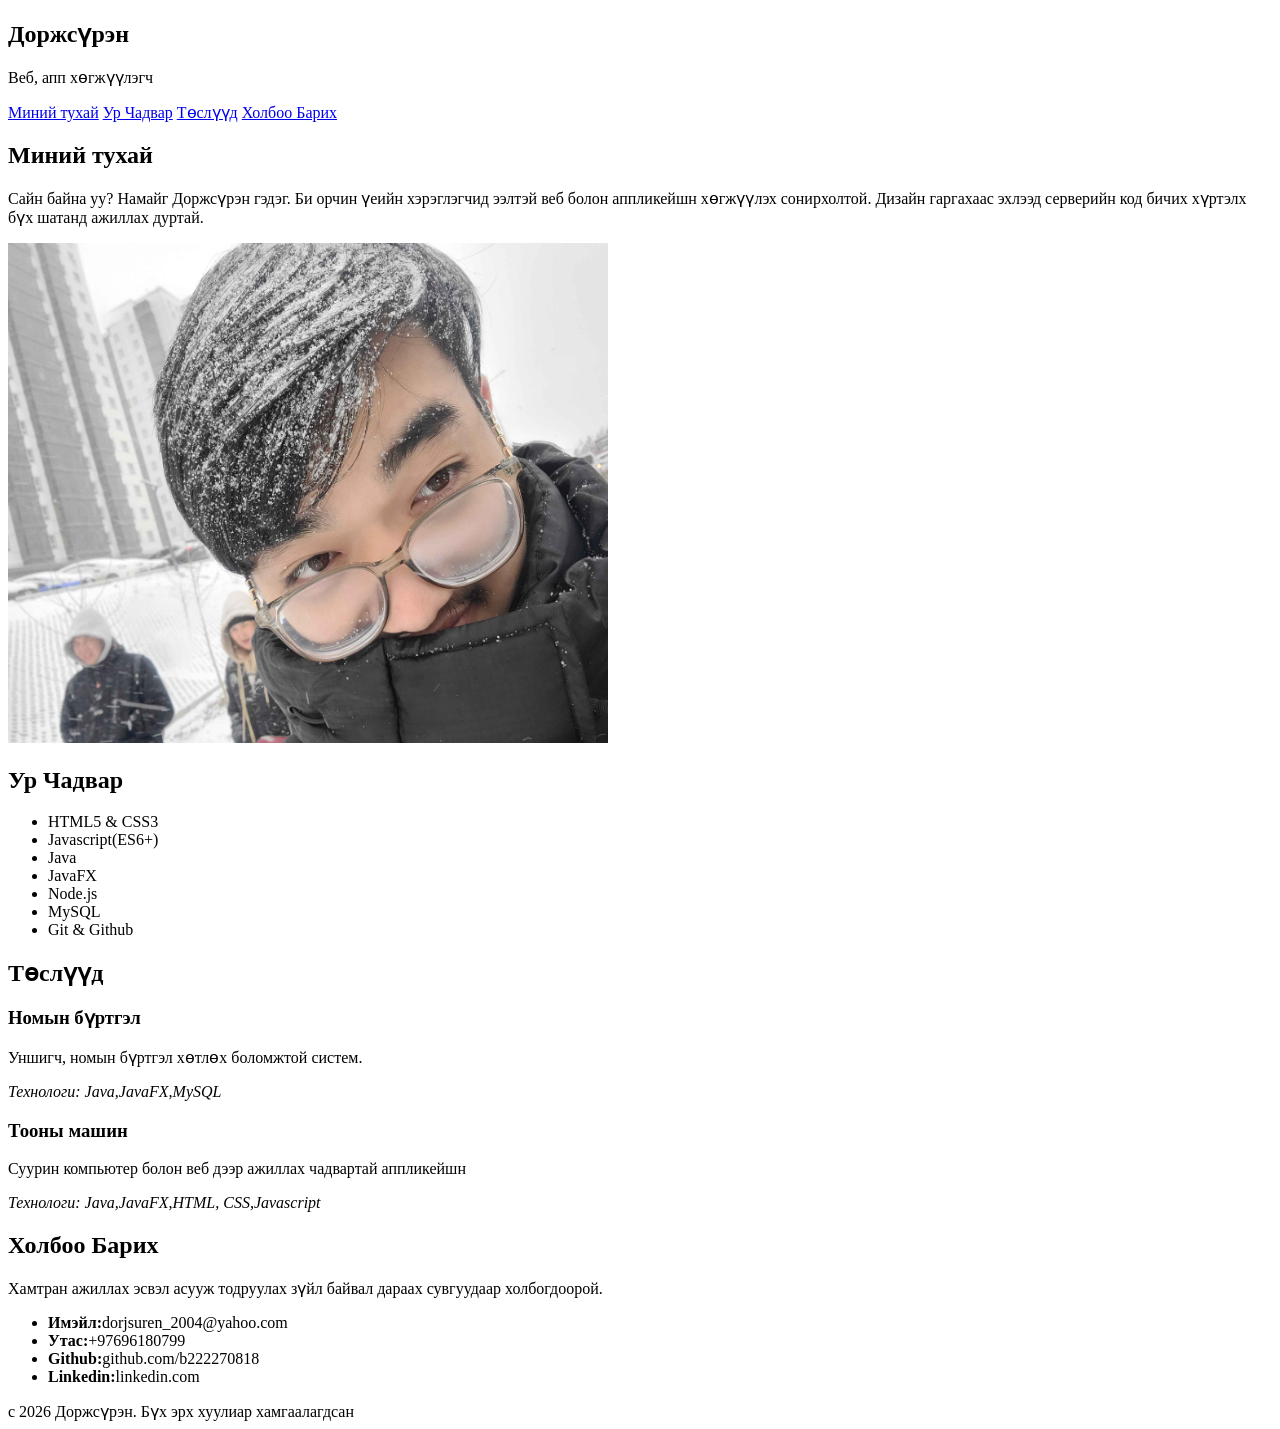
==== index.html @ 14543f20 "Created initial version of the Web Calculator project" ====
<!DOCTYPE html>
<head>

</head>
<body>
    <h2>Доржсүрэн</h2>
    <p>Веб, апп хөгжүүлэгч</p>
    <a href = "#aboutme">Миний тухай</a>
    <a href = "#capabilities">Ур Чадвар</a>
    <a href = "#projects">Төслүүд</a>
    <a href = "#contact">Холбоо Барих</a>
    <h2 id="aboutme">Миний тухай</h2>
    <p>Сайн байна уу? Намайг Доржсүрэн гэдэг. Би орчин үеийн хэрэглэгчид ээлтэй веб болон аппликейшн хөгжүүлэх сонирхолтой. Дизайн гаргахаас эхлээд серверийн код бичих хүртэлх бүх шатанд ажиллах дуртай.</p>
    <img src="20241020_104405.jpg" alt="Me" width="600" height="500"></img>
    <h2 id="capabilities">Ур Чадвар</h2>
    <ul>
        <li>HTML5 & CSS3</li>
        <li>Javascript(ES6+)</li>
        <li>Java</li>
        <li>JavaFX</li>
        <li>Node.js</li>
        <li>MySQL</li>
        <li>Git & Github</li>
    </ul>
    <h2 id="projects">Төслүүд</h2>
    <h3>Номын бүртгэл</h3>
    <p>Уншигч, номын бүртгэл хөтлөх боломжтой систем.</p>
    <em>Технологи: Java,JavaFX,MySQL</em>
    <h3>Тооны машин</h3>
    <p>Суурин компьютер болон веб дээр ажиллах чадвартай аппликейшн</p>
    <em>Технологи: Java,JavaFX,HTML, CSS,Javascript</em>
    <h2 id="contact">Холбоо Барих</h2>
    <p>Хамтран ажиллах эсвэл асууж тодруулах зүйл байвал дараах сувгуудаар холбогдоорой.</p>
    <ul>
        <li><b>Имэйл:</b>dorjsuren_2004@yahoo.com</li>
        <li><b>Утас:</b>+97696180799</li>
        <li><b>Github:</b>github.com/b222270818</li>
        <li><b>Linkedin:</b>linkedin.com</li>
    </ul>
    
    
</body>
<footer>
    c 2026 Доржсүрэн. Бүх эрх хуулиар хамгаалагдсан
</footer>
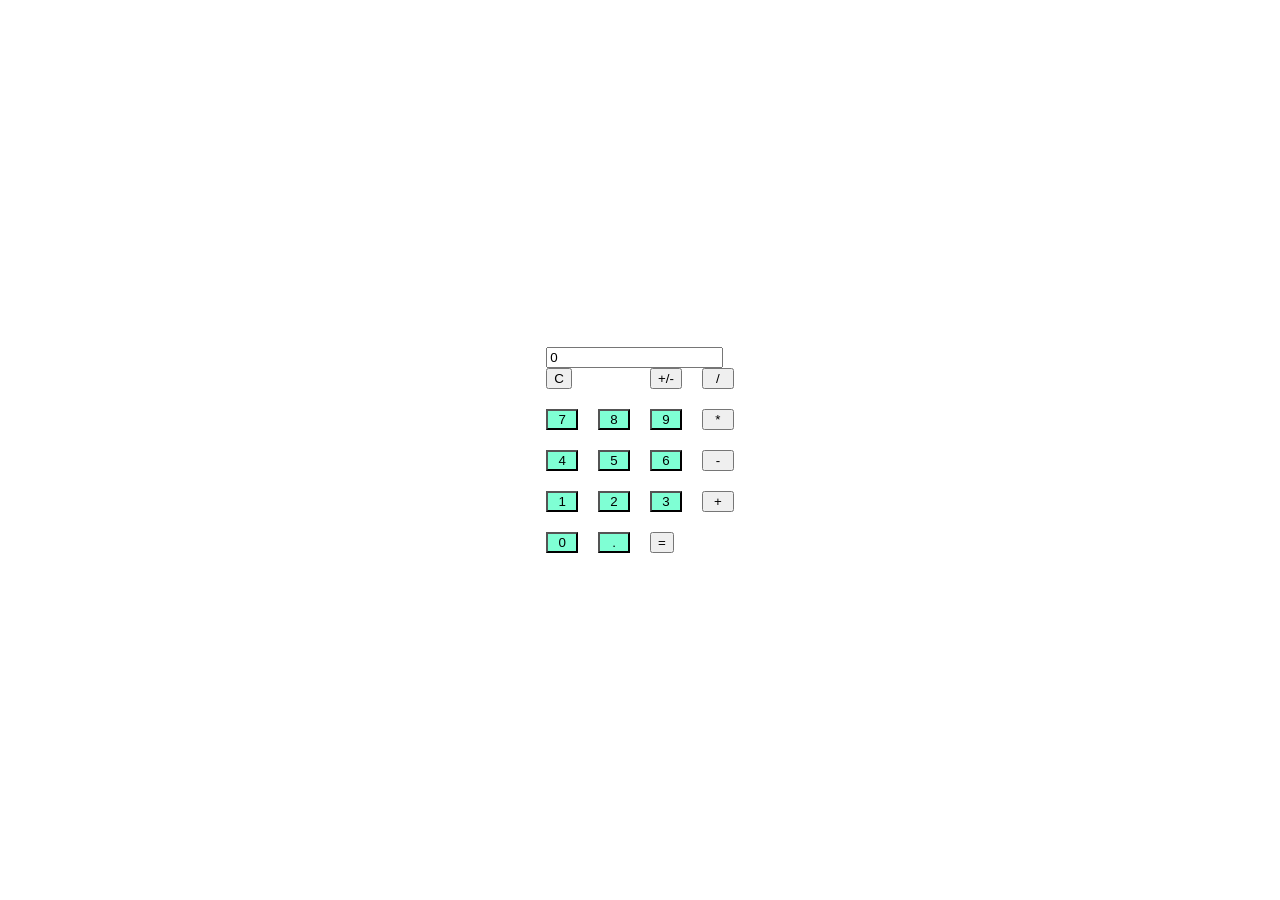
==== commit c9143571: "Created initial version of the Web Calculator project" ====
--- a/index.html
+++ b/index.html
@@ -1,45 +1,42 @@
 <!DOCTYPE html>
+<html lang="en">
 <head>
-
+    <meta charset="UTF-8">
+    <meta name="viewport" content="width=device-width, initial-scale=1.0">
+    <title>Calculator</title>
+    <link rel="stylesheet" href="assets/css/styles.css"
 </head>
 <body>
-    <h2>Доржсүрэн</h2>
-    <p>Веб, апп хөгжүүлэгч</p>
-    <a href = "#aboutme">Миний тухай</a>
-    <a href = "#capabilities">Ур Чадвар</a>
-    <a href = "#projects">Төслүүд</a>
-    <a href = "#contact">Холбоо Барих</a>
-    <h2 id="aboutme">Миний тухай</h2>
-    <p>Сайн байна уу? Намайг Доржсүрэн гэдэг. Би орчин үеийн хэрэглэгчид ээлтэй веб болон аппликейшн хөгжүүлэх сонирхолтой. Дизайн гаргахаас эхлээд серверийн код бичих хүртэлх бүх шатанд ажиллах дуртай.</p>
-    <img src="20241020_104405.jpg" alt="Me" width="600" height="500"></img>
-    <h2 id="capabilities">Ур Чадвар</h2>
-    <ul>
-        <li>HTML5 & CSS3</li>
-        <li>Javascript(ES6+)</li>
-        <li>Java</li>
-        <li>JavaFX</li>
-        <li>Node.js</li>
-        <li>MySQL</li>
-        <li>Git & Github</li>
-    </ul>
-    <h2 id="projects">Төслүүд</h2>
-    <h3>Номын бүртгэл</h3>
-    <p>Уншигч, номын бүртгэл хөтлөх боломжтой систем.</p>
-    <em>Технологи: Java,JavaFX,MySQL</em>
-    <h3>Тооны машин</h3>
-    <p>Суурин компьютер болон веб дээр ажиллах чадвартай аппликейшн</p>
-    <em>Технологи: Java,JavaFX,HTML, CSS,Javascript</em>
-    <h2 id="contact">Холбоо Барих</h2>
-    <p>Хамтран ажиллах эсвэл асууж тодруулах зүйл байвал дараах сувгуудаар холбогдоорой.</p>
-    <ul>
-        <li><b>Имэйл:</b>dorjsuren_2004@yahoo.com</li>
-        <li><b>Утас:</b>+97696180799</li>
-        <li><b>Github:</b>github.com/b222270818</li>
-        <li><b>Linkedin:</b>linkedin.com</li>
-    </ul>
-    
-    
+    <div class = "calculator">
+        <input type="text" class="display" id="display" value="0" readonly>
+        <div class = "buttons">
+        <span class="buttonbig">
+            <button class = "function">C</button>
+        </span>
+        <button class = "function">+/-</button>
+        <button class = "operator">/</button>
+
+        <button class = "number">7</button>
+        <button class = "number">8</button>
+        <button class = "number">9</button>
+        <button class = "operator">*</button>
+
+        <button class = "number">4</button>
+        <button class = "number">5</button>
+        <button class = "number">6</button>
+        <button class = "operator">-</button>
+
+        <button class = "number">1</button>
+        <button class = "number">2</button>
+        <button class = "number">3</button>
+        <button class = "operator">+</button>
+        
+        <button class = "number">0</button>
+        <button class = "number">.</button>
+        <span class = "buttonbig">
+            <button class = "operator">=</button>
+        </span>
+        </div>
+    </div>
 </body>
-<footer>
-    c 2026 Доржсүрэн. Бүх эрх хуулиар хамгаалагдсан
-</footer>+</html>
--- a/assets/css/styles.css
+++ b/assets/css/styles.css
@@ -0,0 +1,21 @@
+.number{
+    background-color: aquamarine;
+}
+body{
+    display: flex;
+    justify-content: center;
+    align-items: center;
+    min-height: 100vh;
+    margin: 0;
+}
+
+.buttons {
+    display: grid;
+    grid-template-columns: 1fr 1fr 1fr 1fr;
+    gap: 20px;
+    width: 100%;
+}
+.buttonbig{
+    grid-column: span 2;
+    width: max-content;
+}
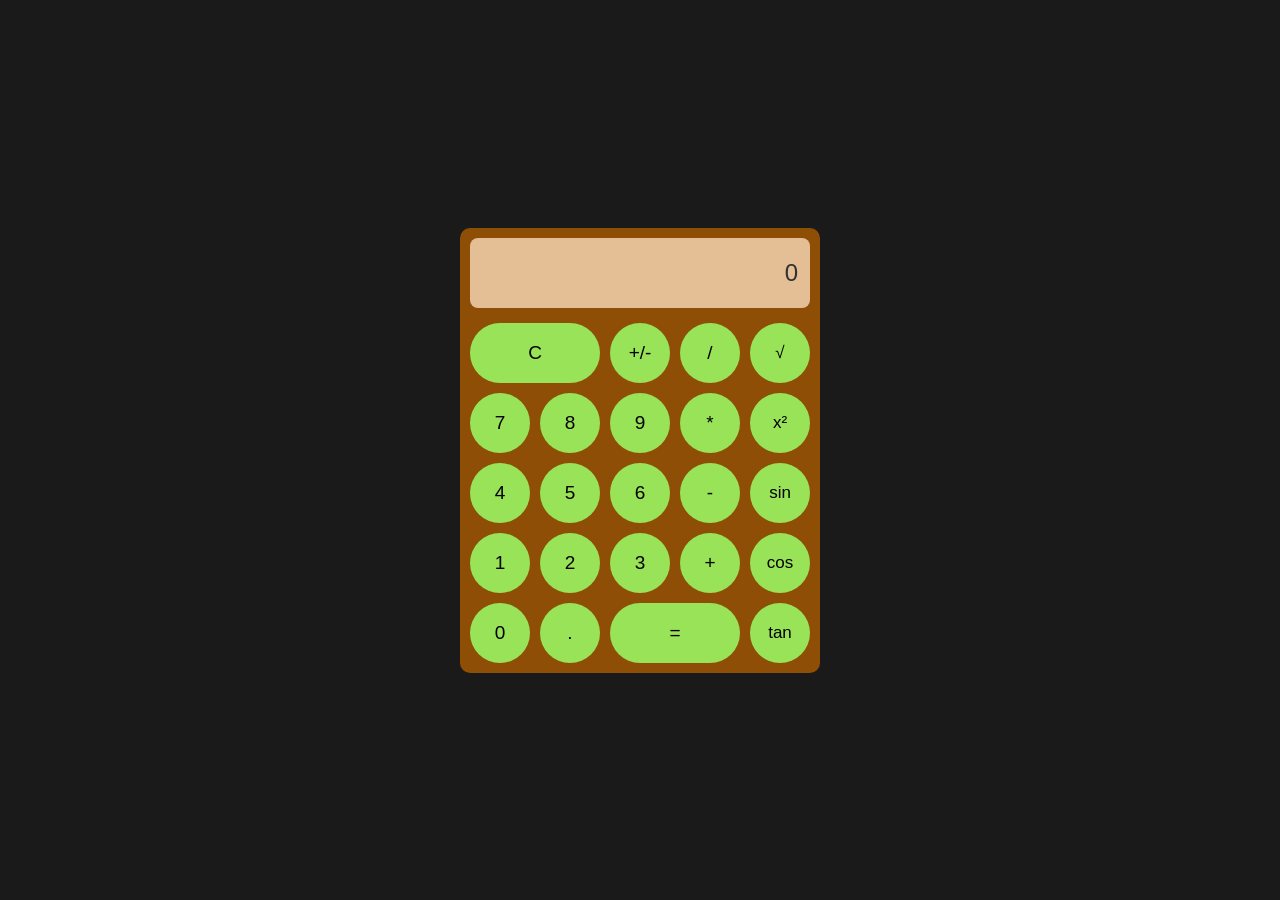
==== commit e48edc31: "Made Calculator functional" ====
--- a/index.html
+++ b/index.html
@@ -4,39 +4,41 @@
     <meta charset="UTF-8">
     <meta name="viewport" content="width=device-width, initial-scale=1.0">
     <title>Calculator</title>
-    <link rel="stylesheet" href="assets/css/styles.css"
+    <link rel="stylesheet" href="assets/css/styles.css">
 </head>
 <body>
-    <div class = "calculator">
+    <div class="calculator">
         <input type="text" class="display" id="display" value="0" readonly>
-        <div class = "buttons">
-        <span class="buttonbig">
-            <button class = "function">C</button>
-        </span>
-        <button class = "function">+/-</button>
-        <button class = "operator">/</button>
+        <div class="buttons">
+            <button class="function" id="btnClear" colspan="2">C</button>
+            <button class="function" id="btnPlusMinus">+/-</button>
+            <button class="operator" data-op="/">/</button>
+            <button class="scientific" id="btnSqrt">√</button>
 
-        <button class = "number">7</button>
-        <button class = "number">8</button>
-        <button class = "number">9</button>
-        <button class = "operator">*</button>
+            <button class="number">7</button>
+            <button class="number">8</button>
+            <button class="number">9</button>
+            <button class="operator" data-op="*">*</button>
+            <button class="scientific" id="btnSquare">x²</button>
 
-        <button class = "number">4</button>
-        <button class = "number">5</button>
-        <button class = "number">6</button>
-        <button class = "operator">-</button>
+            <button class="number">4</button>
+            <button class="number">5</button>
+            <button class="number">6</button>
+            <button class="operator" data-op="-">-</button>
+            <button class="scientific" id="btnSin">sin</button>
 
-        <button class = "number">1</button>
-        <button class = "number">2</button>
-        <button class = "number">3</button>
-        <button class = "operator">+</button>
-        
-        <button class = "number">0</button>
-        <button class = "number">.</button>
-        <span class = "buttonbig">
-            <button class = "operator">=</button>
-        </span>
+            <button class="number">1</button>
+            <button class="number">2</button>
+            <button class="number">3</button>
+            <button class="operator" data-op="+">+</button>
+            <button class="scientific" id="btnCos">cos</button>
+
+            <button class="number">0</button>
+            <button class="number">.</button>
+            <button class="operator equals" id="btnEquals">=</button>
+            <button class="scientific" id="btnTan">tan</button>
         </div>
     </div>
+    <script src="assets/js/main.js"></script>
 </body>
 </html>
--- a/assets/css/styles.css
+++ b/assets/css/styles.css
@@ -1,21 +1,65 @@
-.number{
-    background-color: aquamarine;
-}
-body{
+body {
     display: flex;
     justify-content: center;
     align-items: center;
     min-height: 100vh;
     margin: 0;
+    background-color: #1a1a1a;
+}
+
+.calculator {
+    background-color: rgba(171, 91, 0, 0.85);
+    border-radius: 10px;
+    padding: 10px;
+    display: flex;
+    flex-direction: column;
+    gap: 15px;
+    width: 340px;
+    opacity: 0.95;
+}
+
+.display {
+    width: 100%;
+    height: 70px;
+    background-color: rgba(255, 220, 181, 0.85);
+    border: none;
+    border-radius: 8px;
+    font-size: 24px;
+    text-align: right;
+    padding: 0 12px;
+    box-sizing: border-box;
+    color: #333;
 }
 
 .buttons {
     display: grid;
-    grid-template-columns: 1fr 1fr 1fr 1fr;
-    gap: 20px;
-    width: 100%;
+    grid-template-columns: repeat(4, 1fr) 1fr;
+    gap: 10px;
 }
-.buttonbig{
+
+button {
+    height: 60px;
+    border: none;
+    border-radius: 30px;
+    background-color: rgba(161, 255, 102, 0.9);
+    font-size: 19px;
+    cursor: pointer;
+    transition: opacity 0.1s;
+}
+
+button:active,
+button.pressed {
+    opacity: 0.5;
+}
+
+#btnClear {
     grid-column: span 2;
-    width: max-content;
+}
+
+.equals {
+    grid-column: span 2;
+}
+
+.scientific {
+    font-size: 17px;
 }
